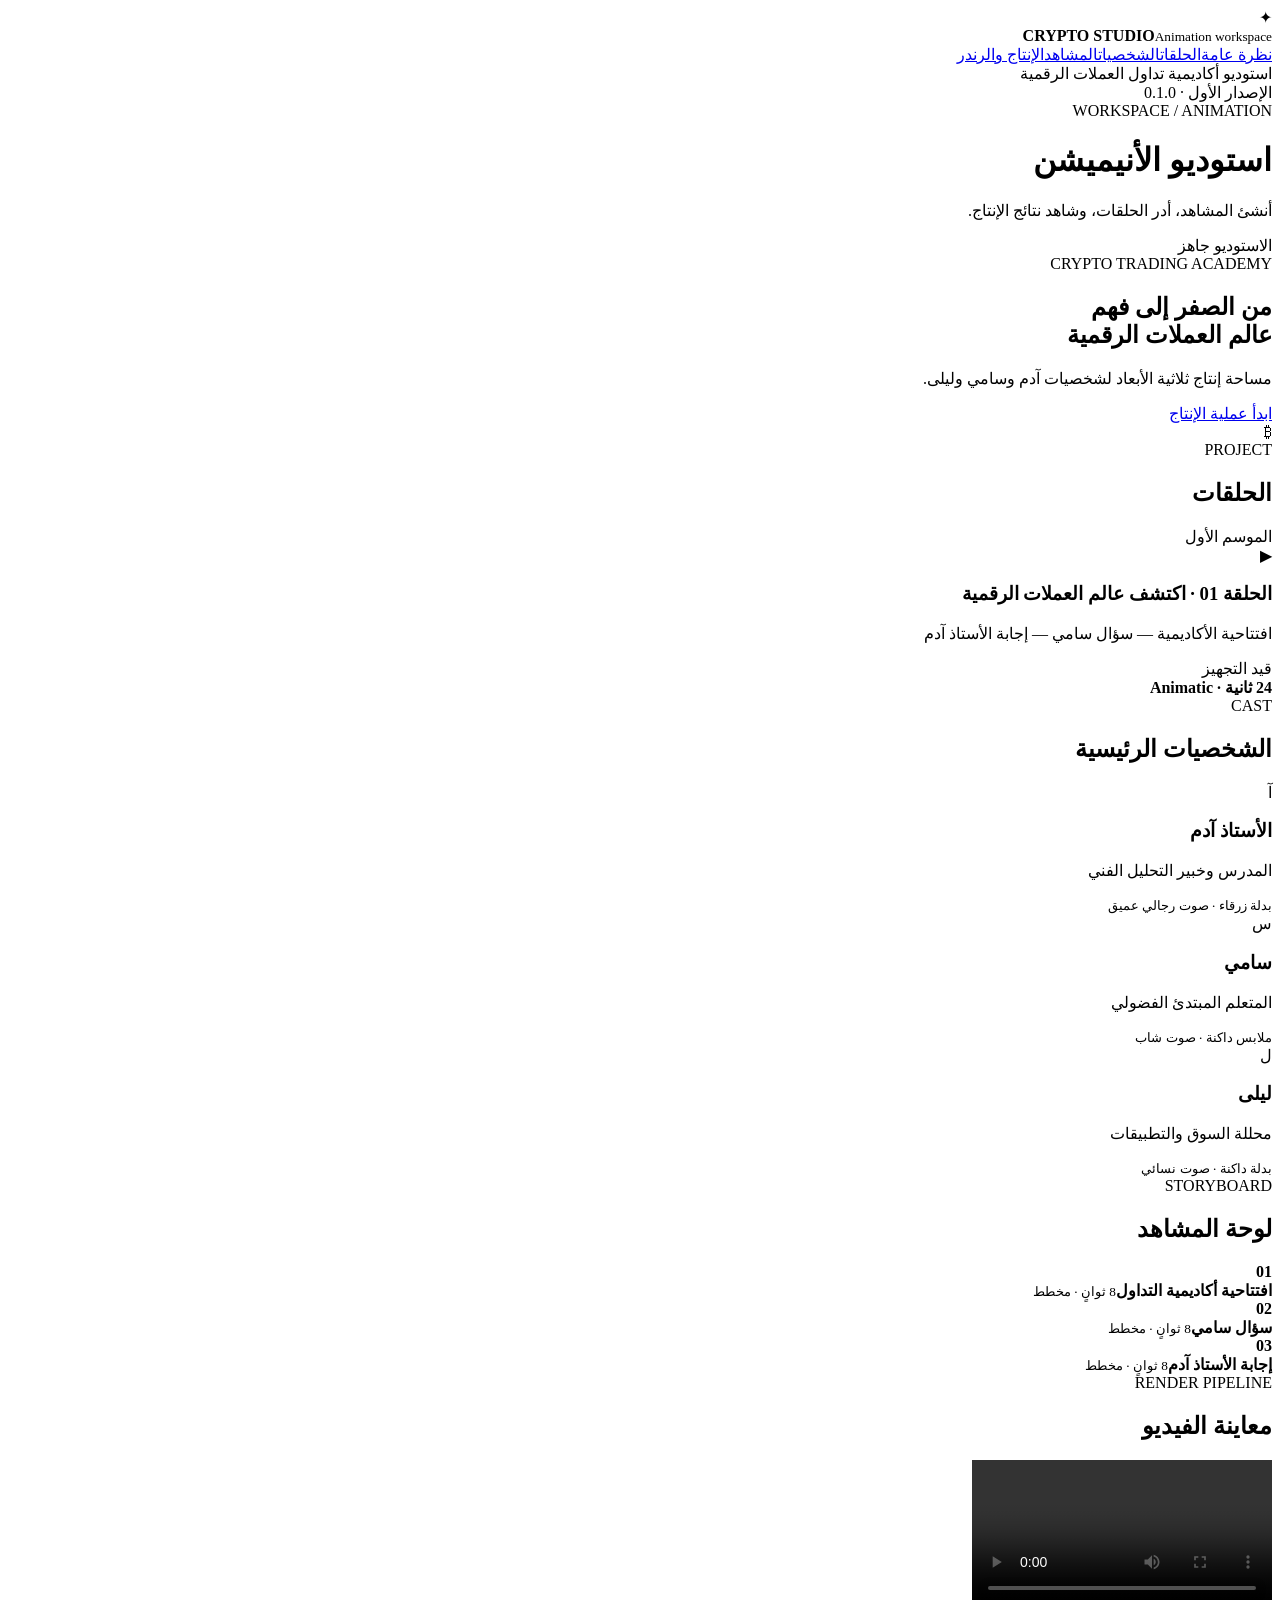
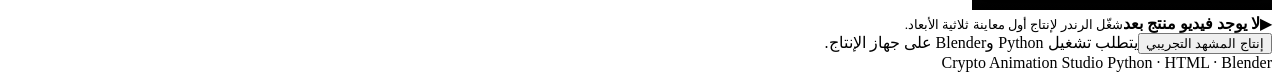
==== web/index.html @ c362d08f "Add Crypto Animation Studio: web/index.html" ====
<!doctype html>
<html lang="ar" dir="rtl">
<head>
  <meta charset="utf-8"><meta name="viewport" content="width=device-width,initial-scale=1">
  <meta name="theme-color" content="#090e18">
  <title>Crypto Animation Studio</title>
  <link rel="stylesheet" href="/css/style.css">
</head>
<body>
  <aside class="sidebar">
    <div class="brand"><span class="brand-mark">✦</span><div><b>CRYPTO STUDIO</b><small>Animation workspace</small></div></div>
    <nav><a class="active" href="#overview">نظرة عامة</a><a href="#episodes">الحلقات</a><a href="#characters">الشخصيات</a><a href="#scenes">المشاهد</a><a href="#render">الإنتاج والرندر</a></nav>
    <div class="side-note">استوديو أكاديمية تداول العملات الرقمية<br><span>الإصدار الأول · 0.1.0</span></div>
  </aside>
  <main>
    <header><div><span class="eyebrow">WORKSPACE / ANIMATION</span><h1>استوديو الأنيميشن</h1><p>أنشئ المشاهد، أدر الحلقات، وشاهد نتائج الإنتاج.</p></div><span class="status"><i></i> الاستوديو جاهز</span></header>
    <section class="hero" id="overview"><div><span class="eyebrow">CRYPTO TRADING ACADEMY</span><h2>من الصفر إلى فهم<br>عالم العملات الرقمية</h2><p>مساحة إنتاج ثلاثية الأبعاد لشخصيات آدم وسامي وليلى.</p><a class="primary" href="#render">ابدأ عملية الإنتاج</a></div><div class="orb">₿</div></section>
    <section class="section" id="episodes"><div class="section-head"><div><span class="eyebrow">PROJECT</span><h2>الحلقات</h2></div><span class="tag">الموسم الأول</span></div><article class="episode"><div class="episode-icon">▶</div><div class="episode-info"><h3>الحلقة 01 · اكتشف عالم العملات الرقمية</h3><p>افتتاحية الأكاديمية — سؤال سامي — إجابة الأستاذ آدم</p><span class="tag">قيد التجهيز</span></div><strong>24 ثانية · Animatic</strong></article></section>
    <section class="section" id="characters"><div class="section-head"><div><span class="eyebrow">CAST</span><h2>الشخصيات الرئيسية</h2></div></div><div class="cards"><article class="person"><div class="avatar adam">آ</div><h3>الأستاذ آدم</h3><p>المدرس وخبير التحليل الفني</p><small>بدلة زرقاء · صوت رجالي عميق</small></article><article class="person"><div class="avatar sami">س</div><h3>سامي</h3><p>المتعلم المبتدئ الفضولي</p><small>ملابس داكنة · صوت شاب</small></article><article class="person"><div class="avatar leila">ل</div><h3>ليلى</h3><p>محللة السوق والتطبيقات</p><small>بدلة داكنة · صوت نسائي</small></article></div></section>
    <section class="section" id="scenes"><div class="section-head"><div><span class="eyebrow">STORYBOARD</span><h2>لوحة المشاهد</h2></div></div><div id="scene-list" class="scene-list"><div class="scene-row"><b>01</b><div><strong>افتتاحية أكاديمية التداول</strong><small>8 ثوانٍ · مخطط</small></div></div><div class="scene-row"><b>02</b><div><strong>سؤال سامي</strong><small>8 ثوانٍ · مخطط</small></div></div><div class="scene-row"><b>03</b><div><strong>إجابة الأستاذ آدم</strong><small>8 ثوانٍ · مخطط</small></div></div></div></section>
    <section class="section" id="render"><div class="section-head"><div><span class="eyebrow">RENDER PIPELINE</span><h2>معاينة الفيديو</h2></div></div><div class="preview"><video id="video" controls playsinline></video><div id="empty-preview" class="empty"><span>▶</span><b>لا يوجد فيديو منتج بعد</b><small>شغّل الرندر لإنتاج أول معاينة ثلاثية الأبعاد.</small></div></div><div class="actions"><button id="render-btn" class="primary">إنتاج المشهد التجريبي</button><span id="render-status">يتطلب تشغيل Python وBlender على جهاز الإنتاج.</span></div></section>
    <footer>Crypto Animation Studio <span>Python · HTML · Blender</span></footer>
  </main>
  <script src="/js/studio.js"></script>
</body></html>
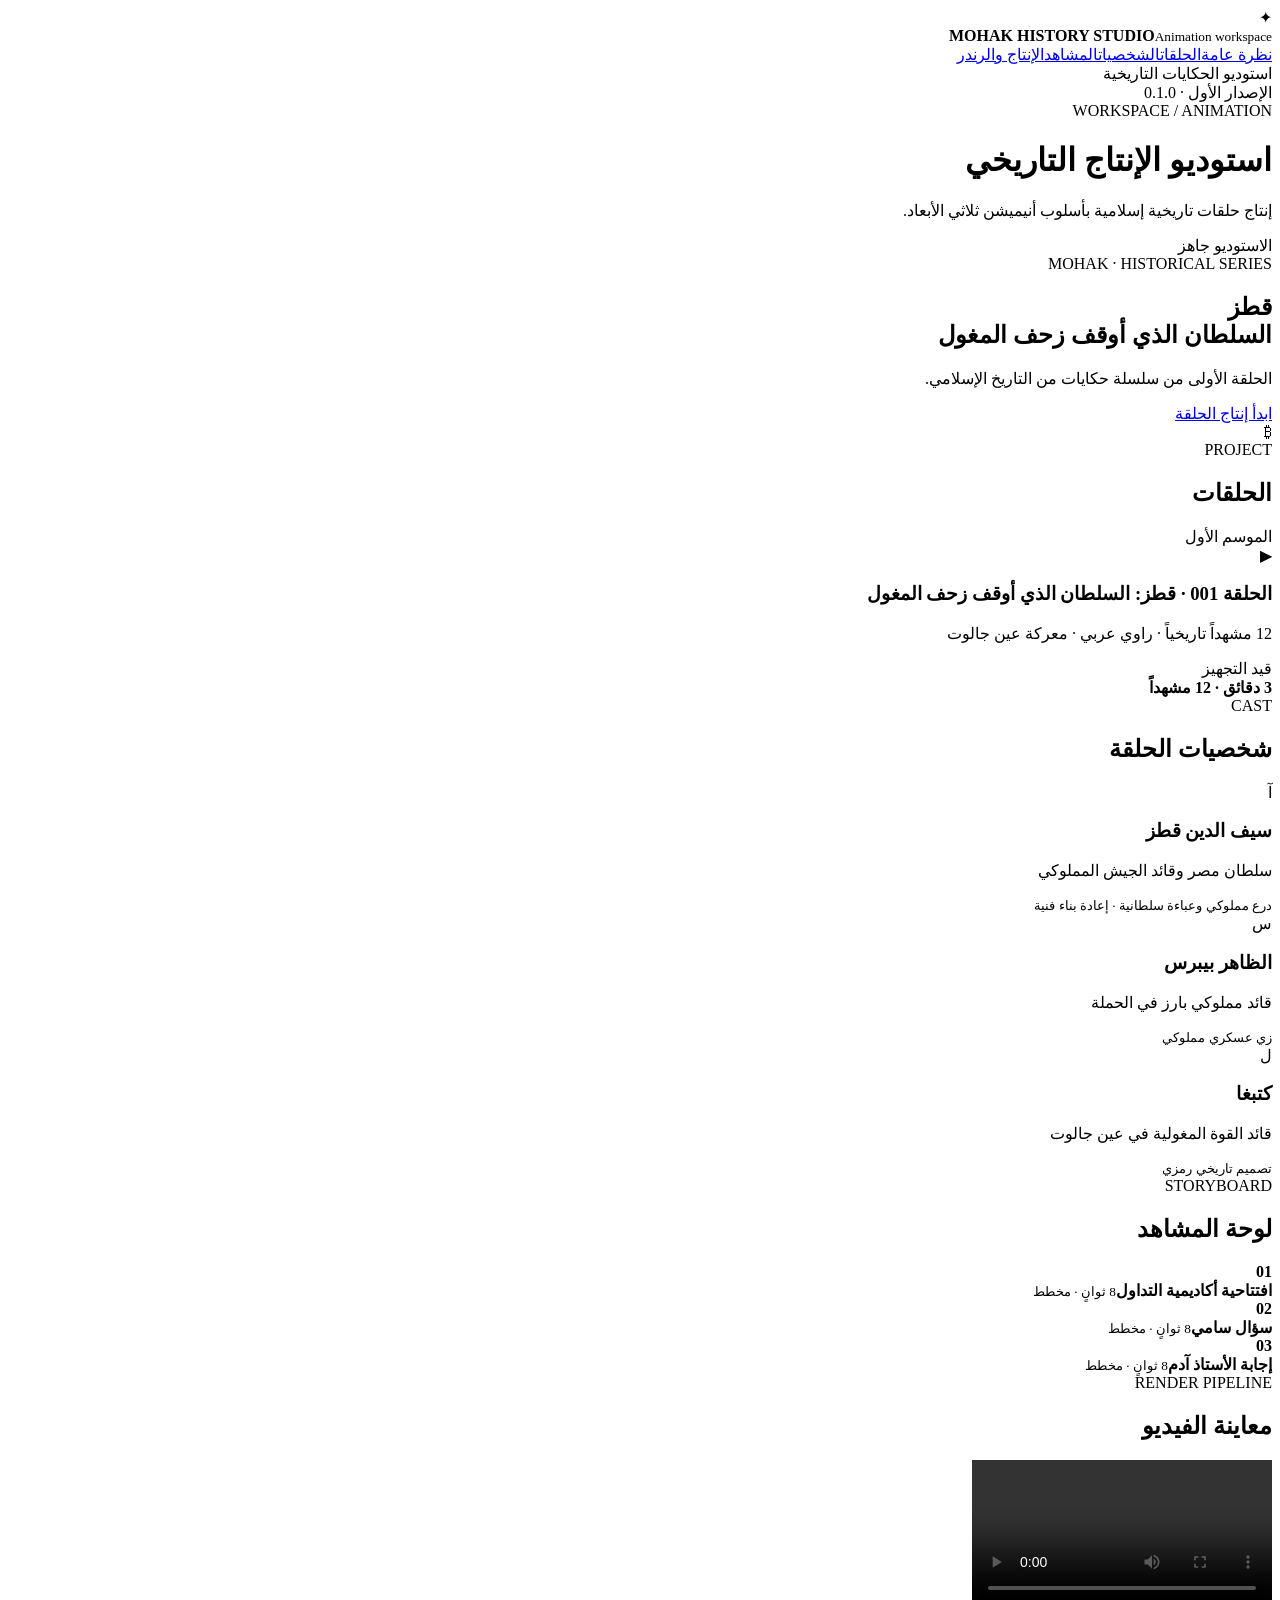
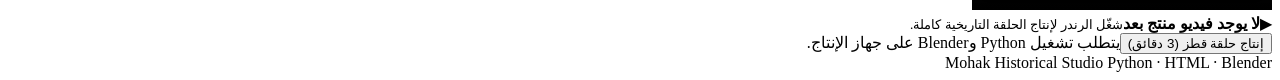
==== commit 46e93102: "Adapt studio interface for Qutuz historical episode" ====
--- a/web/index.html
+++ b/web/index.html
@@ -3,23 +3,23 @@
 <head>
   <meta charset="utf-8"><meta name="viewport" content="width=device-width,initial-scale=1">
   <meta name="theme-color" content="#090e18">
-  <title>Crypto Animation Studio</title>
+  <title>Mohak · استوديو الحكايات التاريخية</title>
   <link rel="stylesheet" href="/css/style.css">
 </head>
 <body>
   <aside class="sidebar">
-    <div class="brand"><span class="brand-mark">✦</span><div><b>CRYPTO STUDIO</b><small>Animation workspace</small></div></div>
+    <div class="brand"><span class="brand-mark">✦</span><div><b>MOHAK HISTORY STUDIO</b><small>Animation workspace</small></div></div>
     <nav><a class="active" href="#overview">نظرة عامة</a><a href="#episodes">الحلقات</a><a href="#characters">الشخصيات</a><a href="#scenes">المشاهد</a><a href="#render">الإنتاج والرندر</a></nav>
-    <div class="side-note">استوديو أكاديمية تداول العملات الرقمية<br><span>الإصدار الأول · 0.1.0</span></div>
+    <div class="side-note">استوديو الحكايات التاريخية<br><span>الإصدار الأول · 0.1.0</span></div>
   </aside>
   <main>
-    <header><div><span class="eyebrow">WORKSPACE / ANIMATION</span><h1>استوديو الأنيميشن</h1><p>أنشئ المشاهد، أدر الحلقات، وشاهد نتائج الإنتاج.</p></div><span class="status"><i></i> الاستوديو جاهز</span></header>
-    <section class="hero" id="overview"><div><span class="eyebrow">CRYPTO TRADING ACADEMY</span><h2>من الصفر إلى فهم<br>عالم العملات الرقمية</h2><p>مساحة إنتاج ثلاثية الأبعاد لشخصيات آدم وسامي وليلى.</p><a class="primary" href="#render">ابدأ عملية الإنتاج</a></div><div class="orb">₿</div></section>
-    <section class="section" id="episodes"><div class="section-head"><div><span class="eyebrow">PROJECT</span><h2>الحلقات</h2></div><span class="tag">الموسم الأول</span></div><article class="episode"><div class="episode-icon">▶</div><div class="episode-info"><h3>الحلقة 01 · اكتشف عالم العملات الرقمية</h3><p>افتتاحية الأكاديمية — سؤال سامي — إجابة الأستاذ آدم</p><span class="tag">قيد التجهيز</span></div><strong>24 ثانية · Animatic</strong></article></section>
-    <section class="section" id="characters"><div class="section-head"><div><span class="eyebrow">CAST</span><h2>الشخصيات الرئيسية</h2></div></div><div class="cards"><article class="person"><div class="avatar adam">آ</div><h3>الأستاذ آدم</h3><p>المدرس وخبير التحليل الفني</p><small>بدلة زرقاء · صوت رجالي عميق</small></article><article class="person"><div class="avatar sami">س</div><h3>سامي</h3><p>المتعلم المبتدئ الفضولي</p><small>ملابس داكنة · صوت شاب</small></article><article class="person"><div class="avatar leila">ل</div><h3>ليلى</h3><p>محللة السوق والتطبيقات</p><small>بدلة داكنة · صوت نسائي</small></article></div></section>
+    <header><div><span class="eyebrow">WORKSPACE / ANIMATION</span><h1>استوديو الإنتاج التاريخي</h1><p>إنتاج حلقات تاريخية إسلامية بأسلوب أنيميشن ثلاثي الأبعاد.</p></div><span class="status"><i></i> الاستوديو جاهز</span></header>
+    <section class="hero" id="overview"><div><span class="eyebrow">MOHAK · HISTORICAL SERIES</span><h2>قطز<br>السلطان الذي أوقف زحف المغول</h2><p>الحلقة الأولى من سلسلة حكايات من التاريخ الإسلامي.</p><a class="primary" href="#render">ابدأ إنتاج الحلقة</a></div><div class="orb">₿</div></section>
+    <section class="section" id="episodes"><div class="section-head"><div><span class="eyebrow">PROJECT</span><h2>الحلقات</h2></div><span class="tag">الموسم الأول</span></div><article class="episode"><div class="episode-icon">▶</div><div class="episode-info"><h3>الحلقة 001 · قطز: السلطان الذي أوقف زحف المغول</h3><p>12 مشهداً تاريخياً · راوي عربي · معركة عين جالوت</p><span class="tag">قيد التجهيز</span></div><strong>3 دقائق · 12 مشهداً</strong></article></section>
+    <section class="section" id="characters"><div class="section-head"><div><span class="eyebrow">CAST</span><h2>شخصيات الحلقة</h2></div></div><div class="cards"><article class="person"><div class="avatar adam">آ</div><h3>سيف الدين قطز</h3><p>سلطان مصر وقائد الجيش المملوكي</p><small>درع مملوكي وعباءة سلطانية · إعادة بناء فنية</small></article><article class="person"><div class="avatar sami">س</div><h3>الظاهر بيبرس</h3><p>قائد مملوكي بارز في الحملة</p><small>زي عسكري مملوكي</small></article><article class="person"><div class="avatar leila">ل</div><h3>كتبغا</h3><p>قائد القوة المغولية في عين جالوت</p><small>تصميم تاريخي رمزي</small></article></div></section>
     <section class="section" id="scenes"><div class="section-head"><div><span class="eyebrow">STORYBOARD</span><h2>لوحة المشاهد</h2></div></div><div id="scene-list" class="scene-list"><div class="scene-row"><b>01</b><div><strong>افتتاحية أكاديمية التداول</strong><small>8 ثوانٍ · مخطط</small></div></div><div class="scene-row"><b>02</b><div><strong>سؤال سامي</strong><small>8 ثوانٍ · مخطط</small></div></div><div class="scene-row"><b>03</b><div><strong>إجابة الأستاذ آدم</strong><small>8 ثوانٍ · مخطط</small></div></div></div></section>
-    <section class="section" id="render"><div class="section-head"><div><span class="eyebrow">RENDER PIPELINE</span><h2>معاينة الفيديو</h2></div></div><div class="preview"><video id="video" controls playsinline></video><div id="empty-preview" class="empty"><span>▶</span><b>لا يوجد فيديو منتج بعد</b><small>شغّل الرندر لإنتاج أول معاينة ثلاثية الأبعاد.</small></div></div><div class="actions"><button id="render-btn" class="primary">إنتاج المشهد التجريبي</button><span id="render-status">يتطلب تشغيل Python وBlender على جهاز الإنتاج.</span></div></section>
-    <footer>Crypto Animation Studio <span>Python · HTML · Blender</span></footer>
+    <section class="section" id="render"><div class="section-head"><div><span class="eyebrow">RENDER PIPELINE</span><h2>معاينة الفيديو</h2></div></div><div class="preview"><video id="video" controls playsinline></video><div id="empty-preview" class="empty"><span>▶</span><b>لا يوجد فيديو منتج بعد</b><small>شغّل الرندر لإنتاج الحلقة التاريخية كاملة.</small></div></div><div class="actions"><button id="render-btn" class="primary">إنتاج حلقة قطز (3 دقائق)</button><span id="render-status">يتطلب تشغيل Python وBlender على جهاز الإنتاج.</span></div></section>
+    <footer>Mohak Historical Studio <span>Python · HTML · Blender</span></footer>
   </main>
   <script src="/js/studio.js"></script>
 </body></html>
